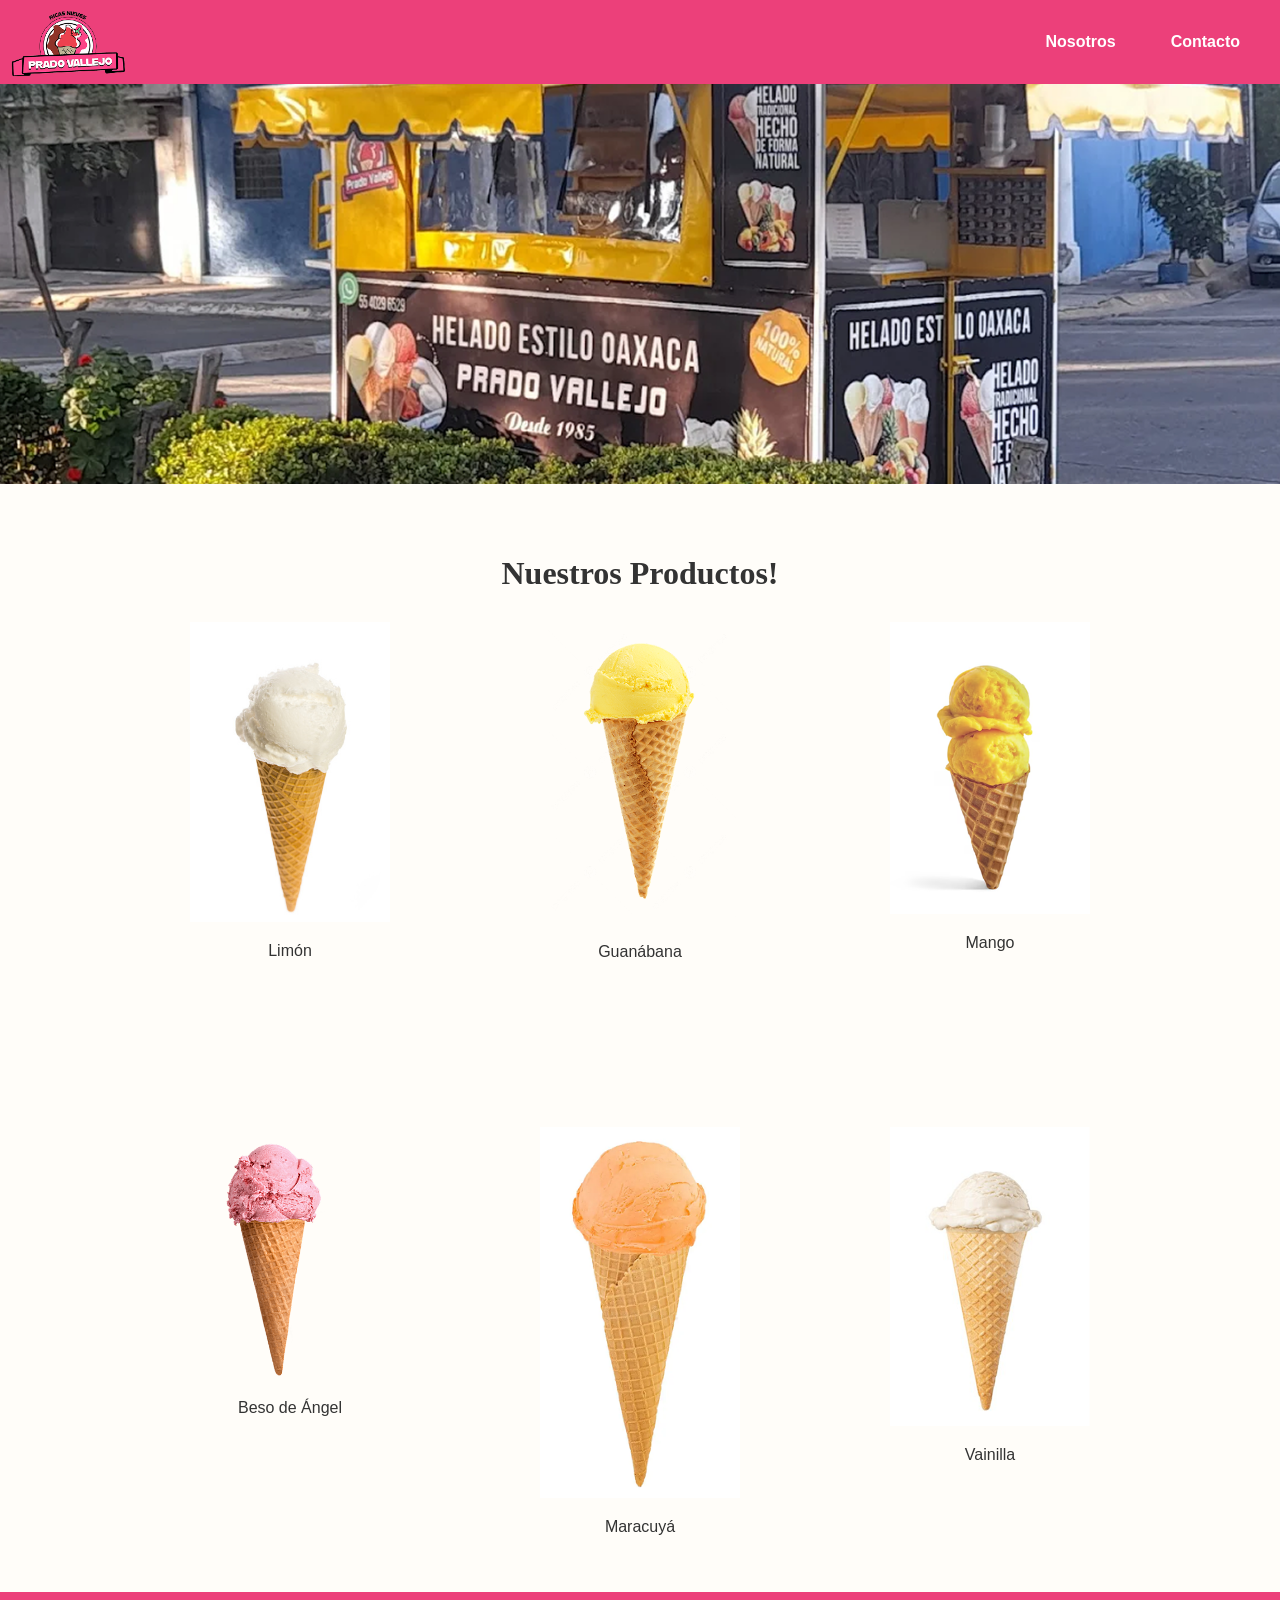
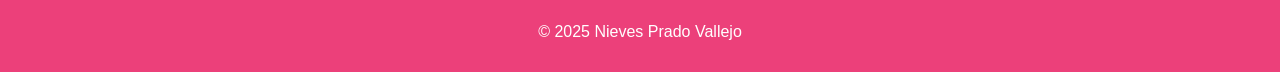
==== index.html @ 896ce141 "Add files via upload" ====
<!DOCTYPE html>
<html lang="es">
<head>
  <meta charset="UTF-8" />
  <meta name="viewport" content="width=device-width, initial-scale=1.0" />
  <title>Nieves Prado Vallejo</title>
  <link rel="stylesheet" href="css/estilo.css" />
</head>
<body>
  <header>
    <div class="logo">
      <img src="img/logonieves 1.png" alt="Nieves Prado Vallejo" />
    </div>
    <nav>
      <ul>
        <li><a href="nosotros.html" class="nav-link">Nosotros</a></li>
        <li><a href="contacto.html" class="nav-link">Contacto</a></li>
      </ul>
    </nav>
  </header>

  <section class="hero">
    <img src="img/image 9.png" alt="Carrito de Helados" class="hero-img">
  </section>

  <section class="productos">
    <h2>Nuestros Productos!</h2>
    <div class="galeria">
      <div><img src="img/image 3.png" alt="Limón"><p>Limón</p></div>
      <div><img src="img/image 4.png" alt="Guanábana"><p>Guanábana</p></div>
      <div><img src="img/image 5.png" alt="Mango"><p>Mango</p></div>
      <div><img src="img/image 6.png" alt="Beso de Ángel"><p>Beso de Ángel</p></div>
      <div><img src="img/image 7.png" alt="Maracuyá"><p>Maracuyá</p></div>
      <div><img src="img/image 8.png" alt="Vainilla"><p>Vainilla</p></div>
    </div>
  </section>

  <footer>
    <p>&copy; 2025 Nieves Prado Vallejo</p>
  </footer>
</body>
</html>
---- css/estilo.css ----
/* styles.css */
body {
  margin: 0;
  font-family: 'Segoe UI', sans-serif;
  background-color: #fffdf9;
  color: #333;
}

header {
  display: flex;
  justify-content: space-between;
  align-items: center;
  background-color: #ec407a;
  padding: 10px 20px;
}

.logo img {
  height: 60px;
	scale: 130%;
}

nav ul {
  list-style: none;
  display: flex;
  gap: 15px;
}

.nav-link {
  text-decoration: none;
  color: white;
  font-weight: bold;
  padding: 10px 20px;
  border-radius: 8px;
  transition: background-color 0.3s, transform 0.2s;
}

.nav-link:hover {
  background-color: #d81b60;
  transform: scale(1.1);
}

.nav-link:active {
  transform: scale(0.95);
}

.hero-img {
  width: 100%;
  max-height: 400px;
  object-fit: cover;
}

.productos {
  text-align: center;
  padding: 40px 20px;
}

.productos h2 {
  font-family: 'Georgia', cursive;
  font-size: 2em;
  margin-bottom: 30px;
}

.galeria {
  display: grid;
  grid-template-columns: repeat(auto-fit, minmax(150px, 1fr));
  gap: 150px;
  max-width: 900px;
  margin: auto;
}

.galeria div {
  text-align: center;
}

.galeria img {
  width: 200px;
  transition: transform 0.3s;
}

.galeria img:hover {
  transform: scale(1.5);
}

footer {
  background-color: #ec407a;
  color: white;
  text-align: center;
  padding: 15px 0;
}

.nosotros{ text-align: center;
	margin-left: 100px;
	margin-right: 100px;
}
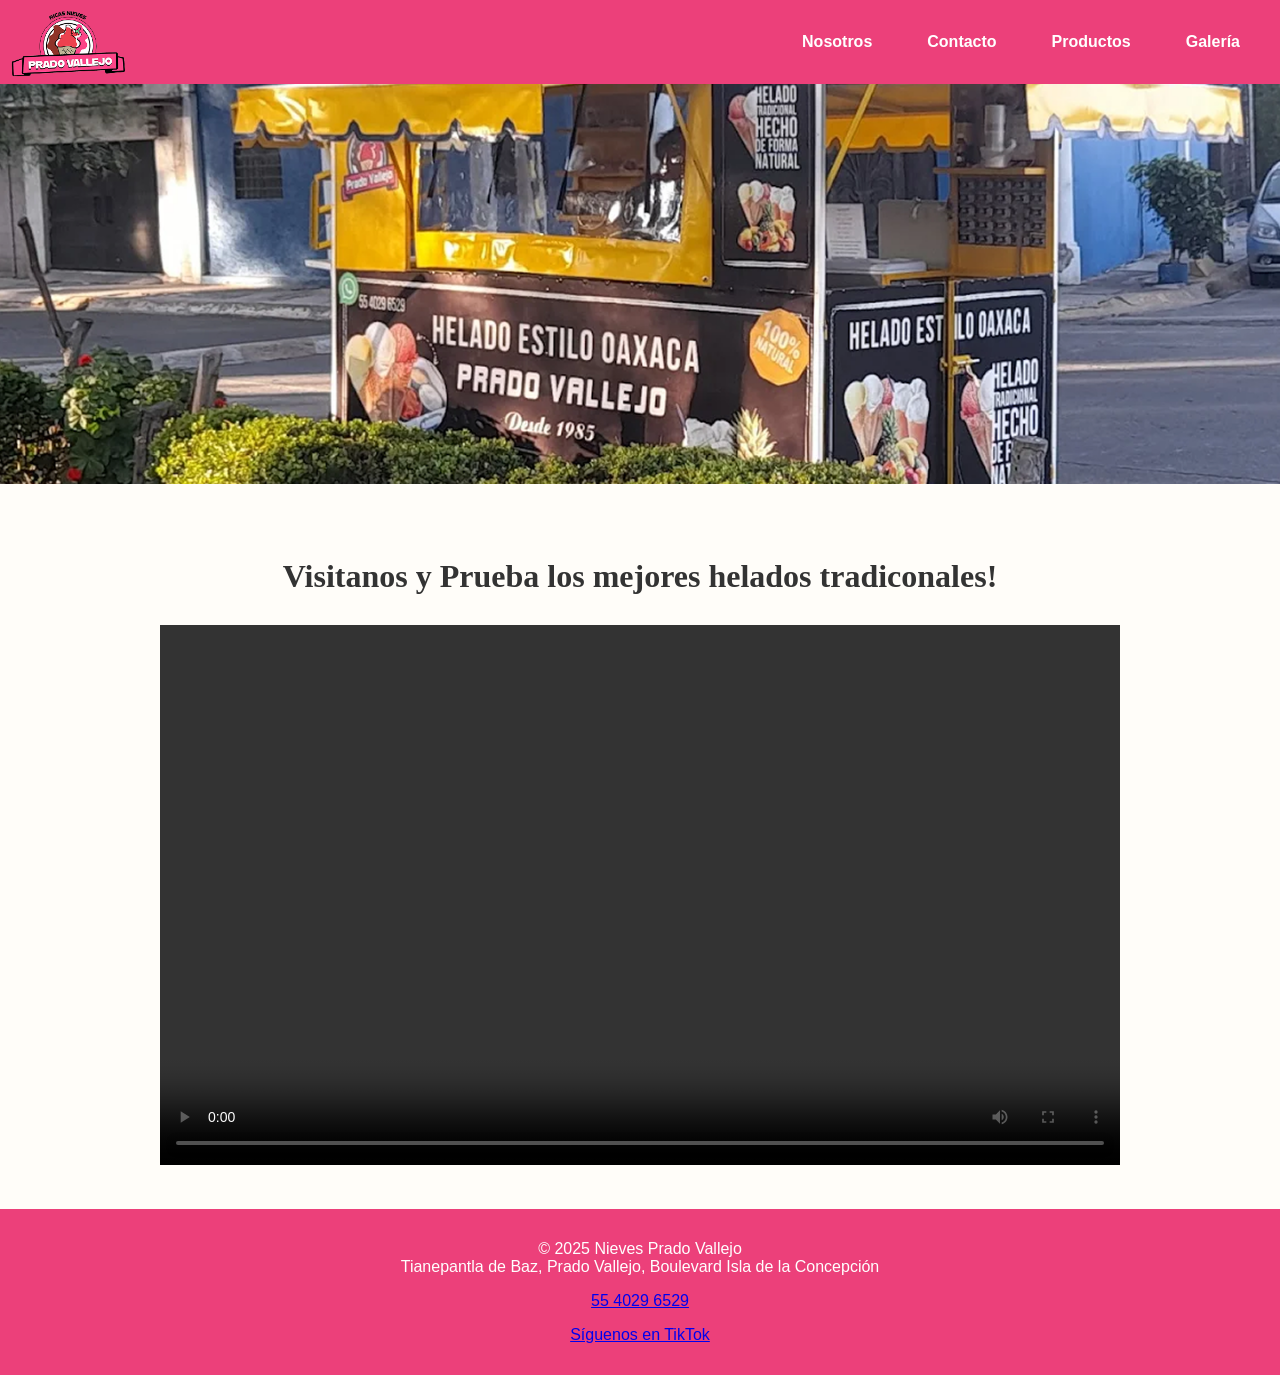
==== commit 2cc32387: "Add files via upload" ====
--- a/index.html
+++ b/index.html
@@ -15,6 +15,9 @@
       <ul>
         <li><a href="nosotros.html" class="nav-link">Nosotros</a></li>
         <li><a href="contacto.html" class="nav-link">Contacto</a></li>
+		<li><a href="productos.html" class="nav-link">Productos</a></li>
+        <li><a href="galeria.html" class="nav-link">Galería</a></li>  
+		  
       </ul>
     </nav>
   </header>
@@ -24,19 +27,19 @@
   </section>
 
   <section class="productos">
-    <h2>Nuestros Productos!</h2>
-    <div class="galeria">
-      <div><img src="img/image 3.png" alt="Limón"><p>Limón</p></div>
-      <div><img src="img/image 4.png" alt="Guanábana"><p>Guanábana</p></div>
-      <div><img src="img/image 5.png" alt="Mango"><p>Mango</p></div>
-      <div><img src="img/image 6.png" alt="Beso de Ángel"><p>Beso de Ángel</p></div>
-      <div><img src="img/image 7.png" alt="Maracuyá"><p>Maracuyá</p></div>
-      <div><img src="img/image 8.png" alt="Vainilla"><p>Vainilla</p></div>
-    </div>
+    <h2>Visitanos y Prueba los mejores helados tradiconales!</h2>
+<video width="960" height="540" controls>
+  <source src="videos/Video Corporativo_1.mp4" type="video/mp4">
+  Tu navegador no soporta el elemento de video.
+</video>
+
   </section>
 
   <footer>
-    <p>&copy; 2025 Nieves Prado Vallejo</p>
+    <p>&copy; 2025 Nieves Prado Vallejo <br>
+	  Tianepantla de Baz, Prado Vallejo, Boulevard Isla de la Concepción</p>
+	  <p><a href="tel:+525540296529">55 4029 6529</a></p>
+	  <p><a href="https://www.tiktok.com/@pradovallejonieves">Síguenos en TikTok</a></p>
   </footer>
 </body>
 </html>
--- a/css/estilo.css
+++ b/css/estilo.css
@@ -81,6 +81,28 @@
   transform: scale(1.5);
 }
 
+.galeria2 {
+  display: grid;
+  grid-template-columns: repeat(auto-fit, minmax(150px, 1fr));
+  gap: 150px;
+  max-width: 900px;
+  margin: auto;
+	 
+}
+
+.galeria2 div {
+  text-align: center;	
+}
+
+.galeria2 img {
+  width: 300px;
+  transition: transform 0.3s;
+}
+
+.galeria2 img:hover {
+  transform: scale(1.2);
+}
+
 footer {
   background-color: #ec407a;
   color: white;
@@ -91,4 +113,52 @@
 .nosotros{ text-align: center;
 	margin-left: 100px;
 	margin-right: 100px;
+	margin-bottom: 70px;
+	margin-top: 40px;
 }
+
+  h2 {
+    text-align: center;
+	 margin-bottom: 30px; 
+	  margin-top: 30px; 
+  }
+
+.info-contacto { text-align: center;
+	margin-left: 100px;
+	margin-right: 100px;
+	margin-top: 50px;
+	margin-bottom: 50px;
+}
+
+/* Ajustes para móviles */
+@media (max-width: 767px) {
+  header {
+    flex-direction: column;
+    align-items: center;
+    text-align: center;
+  }
+
+  nav ul {
+    flex-direction: column;
+    gap: 10px;
+    padding: 0;
+  }
+
+  .galeria,
+  .galeria2 {
+    gap: 30px;
+  }
+
+  .galeria img,
+  .galeria2 img {
+    width: 100%;
+    max-width: 250px;
+    height: auto;
+  }
+
+  .nosotros,
+  .info-contacto {
+    margin-left: 20px;
+    margin-right: 20px;
+  }
+}
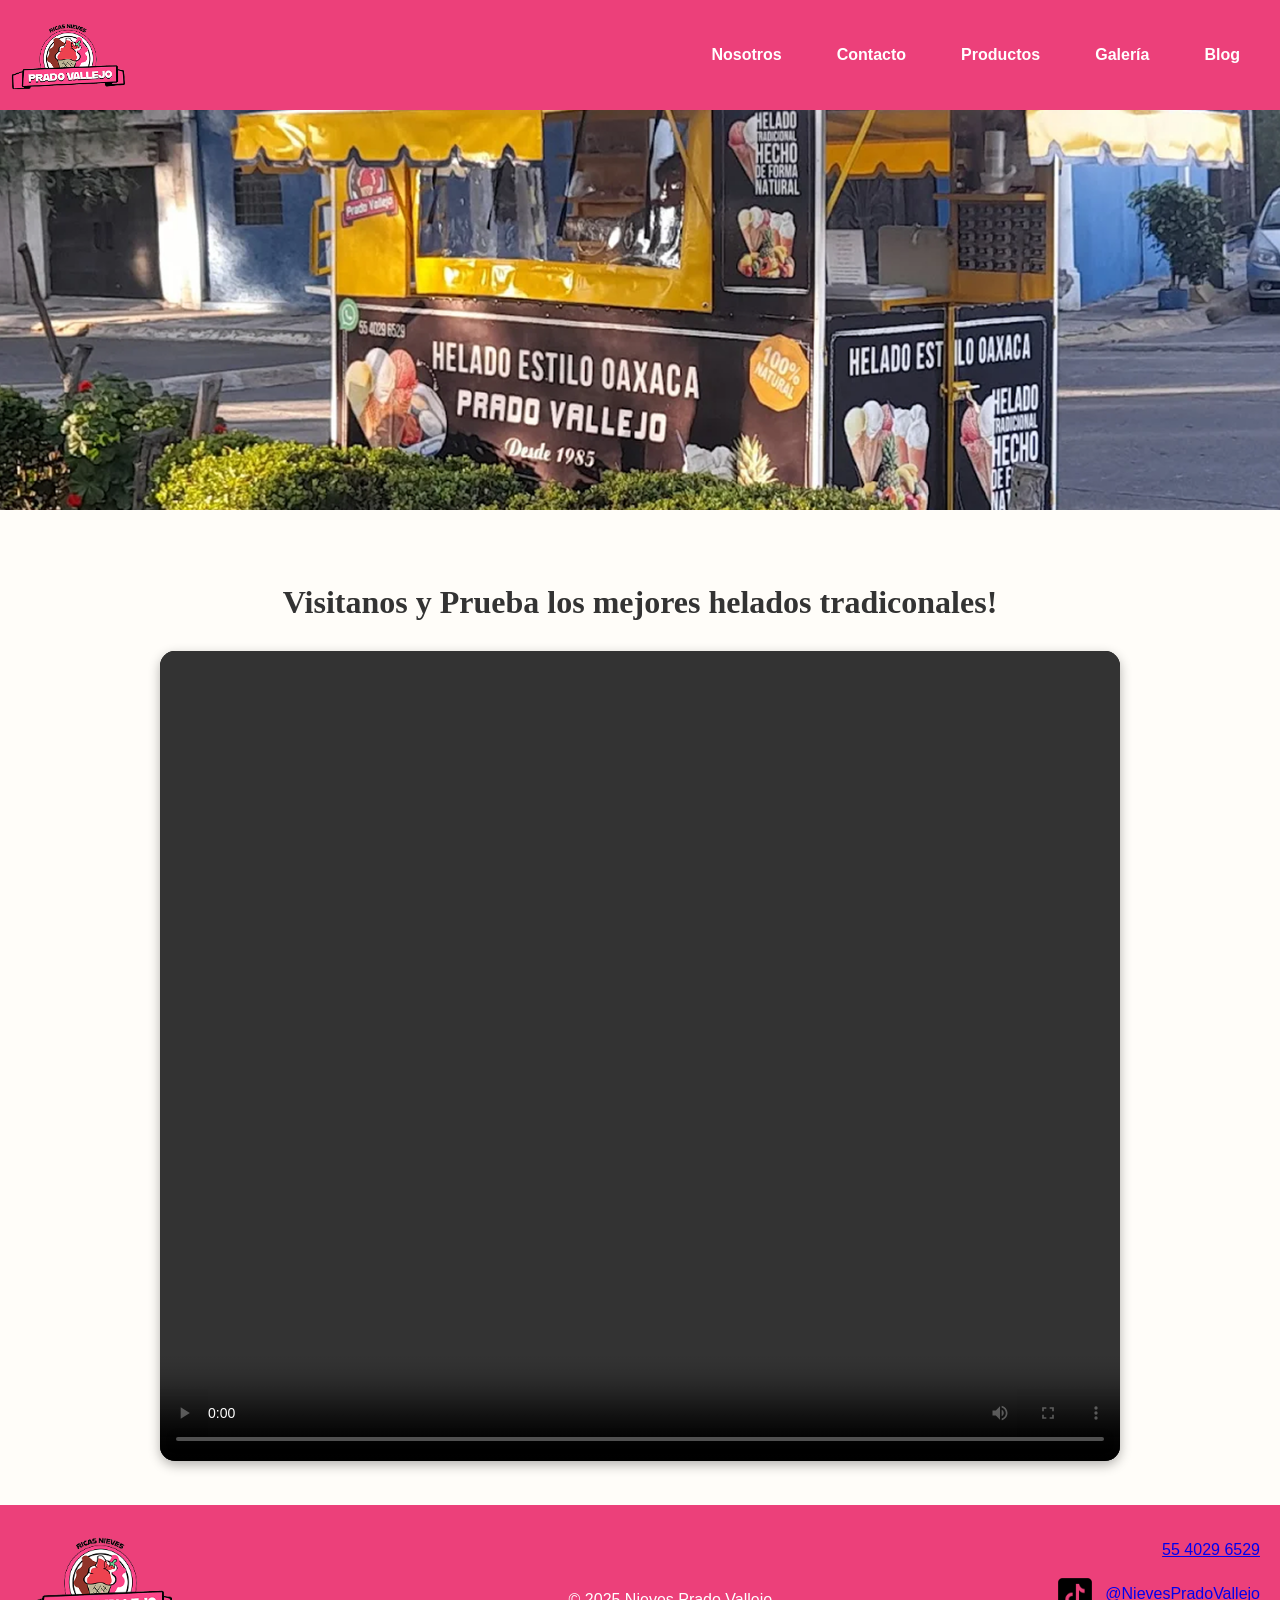
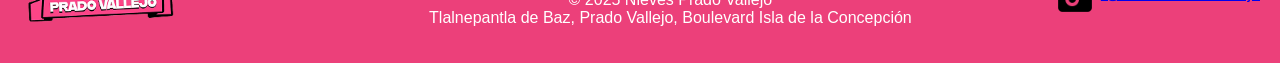
==== commit 23cef185: "Add files via upload" ====
--- a/index.html
+++ b/index.html
@@ -17,6 +17,7 @@
         <li><a href="contacto.html" class="nav-link">Contacto</a></li>
 		<li><a href="productos.html" class="nav-link">Productos</a></li>
         <li><a href="galeria.html" class="nav-link">Galería</a></li>  
+		  <li><a href="blog.html" class="nav-link">Blog</a></li> 
 		  
       </ul>
     </nav>
@@ -29,17 +30,32 @@
   <section class="productos">
     <h2>Visitanos y Prueba los mejores helados tradiconales!</h2>
 <video width="960" height="540" controls>
-  <source src="videos/Video Corporativo_1.mp4" type="video/mp4">
+  <source src="videos/corpo2.mp4" type="video/mp4">
   Tu navegador no soporta el elemento de video.
 </video>
 
   </section>
 
-  <footer>
-    <p>&copy; 2025 Nieves Prado Vallejo <br>
-	  Tianepantla de Baz, Prado Vallejo, Boulevard Isla de la Concepción</p>
-	  <p><a href="tel:+525540296529">55 4029 6529</a></p>
-	  <p><a href="https://www.tiktok.com/@pradovallejonieves">Síguenos en TikTok</a></p>
-  </footer>
+<footer>
+  <div class="footer-left">
+    <img src="img/logonieves 1.png" alt="Logo de Nieves Prado Vallejo" style="height: 100px;">
+  </div>
+
+  <div class="footer-center">
+    <p>&copy; 2025 Nieves Prado Vallejo<br>
+      Tlalnepantla de Baz, Prado Vallejo, Boulevard Isla de la Concepción</p>
+  </div>
+
+  <div class="footer-right">
+    <p><a href="tel:+525540296529">55 4029 6529</a></p>
+    <p>
+      <a href="https://www.tiktok.com/@pradovallejonieves" target="_blank">
+        <img src="img/tiktok1.png" alt="TikTok" style="height: 40px; vertical-align: middle; margin-right: 6px;"> @NievesPradoVallejo 
+        
+      </a>
+    </p>
+  </div>
+</footer>
+	
 </body>
 </html>
--- a/css/estilo.css
+++ b/css/estilo.css
@@ -12,6 +12,7 @@
   align-items: center;
   background-color: #ec407a;
   padding: 10px 20px;
+	height: 90px;
 }
 
 .logo img {
@@ -102,12 +103,56 @@
 .galeria2 img:hover {
   transform: scale(1.2);
 }
-
+    h1 {
+      text-align: center;
+      margin-bottom: 10px;
+		margin-top: 40px;
+    }
+
+    .video-gallery {
+      display: flex;
+      flex-direction: row; }
+
+.video-container {
+  width: 100%;
+  display: flex;
+  justify-content: center;
+  background-color: transparent; /* ← o simplemente elimínalo */
+  padding: 50px 0 ;
+	
+	
+}
+
+video {
+  height: 90vh; /* altura grande pero no excesiva */
+  aspect-ratio: 9 / 16; /* asegura la proporción vertical */
+  object-fit: contain;
+  border-radius: 15px;
+  background-color: #000;
+  box-shadow: 0 4px 12px rgba(0, 0, 0, 0.3);
+}
 footer {
-  background-color: #ec407a;
-  color: white;
-  text-align: center;
-  padding: 15px 0;
+  display: flex;
+  justify-content: space-between;
+  align-items: flex-start;
+  background-color: #ec407a; /* Puedes cambiar el color */
+  padding: 20px;
+  font-family: Arial, sans-serif;
+}
+
+.footer-center {
+  text-align: center;
+	color: white;
+	margin-top: 50px;
+	margin-left: 100px;
+}
+.footer-left, .footer-right {
+  max-width: 45%;
+}
+
+.footer-right {
+  text-align: right;
+	color: white;
 }
 
 .nosotros{ text-align: center;
@@ -161,4 +206,47 @@
     margin-left: 20px;
     margin-right: 20px;
   }
+}
+
+.formulario-contacto {
+  margin-top: 40px;
+  padding: 20px;
+  background-color: #ffffff;
+  border-radius: 10px;
+  box-shadow: 0 2px 8px rgba(0,0,0,0.1);
+  max-width: 700px;
+  margin-left: auto;
+  margin-right: auto;
+}
+
+.formulario-contacto h3 {
+  text-align: center;
+  margin-bottom: 20px;
+}
+
+.formulario-contacto input,
+.formulario-contacto textarea {
+  width: 98%;
+  padding: 10px;
+  margin-top: 8px;
+  margin-bottom: 20px;
+  border: 1px solid #ccc;
+  border-radius: 6px;
+  font-size: 1em;
+}
+
+.formulario-contacto button {
+  background-color: #ec407a;
+  color: white;
+  padding: 10px 20px;
+  border: none;
+  border-radius: 6px;
+  font-size: 1em;
+  cursor: pointer;
+  display: block;
+  margin: 0 auto;
+}
+
+.formulario-contacto button:hover {
+  background-color: #d81b60;
 }
